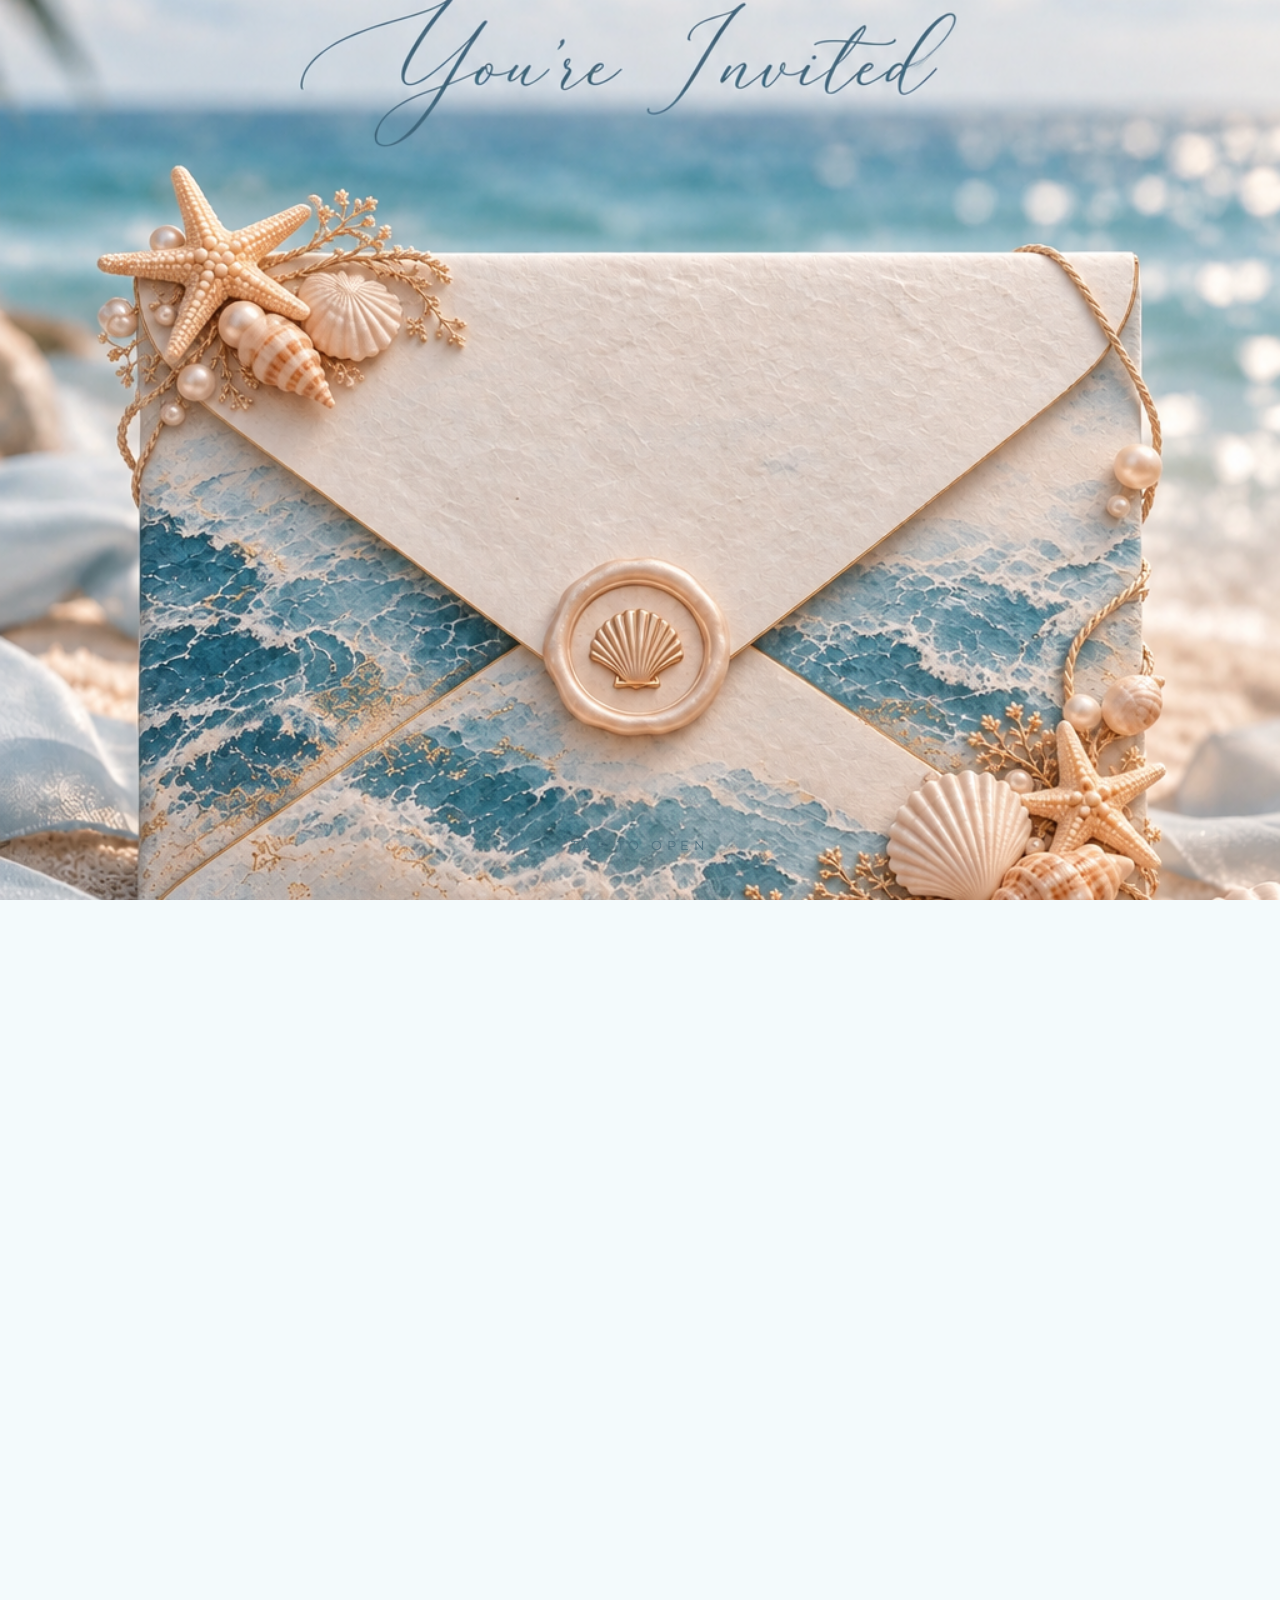
==== index.html @ 0bbb9b0a "Create index.html" ====
<!doctype html>
<html lang="en">
<head>
<meta charset="utf-8">
<meta http-equiv="refresh" content="0;url=Khloud-Mohamed-wedding-final-envelope.html">
<script>
window.location.replace("Khloud-Mohamed-wedding-final-envelope.html");
</script>
</head>
<body></body>
</html>
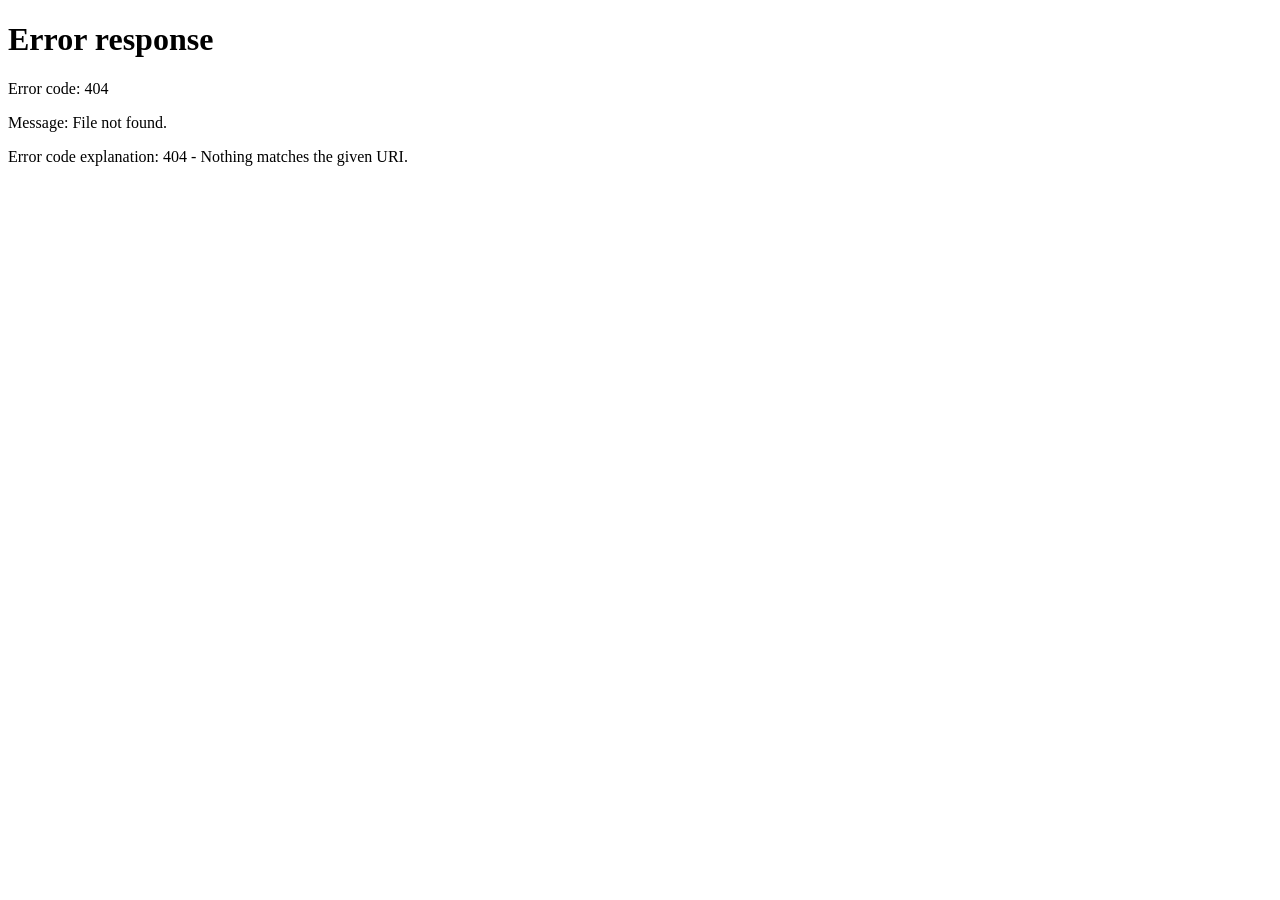
==== commit ef264846: "Update index.html" ====
--- a/index.html
+++ b/index.html
@@ -2,9 +2,19 @@
 <html lang="en">
 <head>
 <meta charset="utf-8">
+<meta name="viewport" content="width=device-width, initial-scale=1">
+<title>Khloud & Mohamed 💍</title>
+<meta property="og:title" content="Khloud & Mohamed 💍">
+<meta property="og:description" content="Wedding Invitation · 14 October 2026 · 5:00 PM">
+<meta property="og:type" content="website">
+<meta property="og:image" content="https://khloudeslam94-wq.github.io/-khloud-mohamed-wedding/opening.jpg">
+<meta name="twitter:card" content="summary_large_image">
+<meta name="twitter:title" content="Khloud & Mohamed 💍">
+<meta name="twitter:description" content="Wedding Invitation · 14 October 2026 · 5:00 PM">
+<meta name="twitter:image" content="https://khloudeslam94-wq.github.io/-khloud-mohamed-wedding/opening.jpg">
 <meta http-equiv="refresh" content="0;url=Khloud-Mohamed-wedding-final-envelope.html">
 <script>
-window.location.replace("Khloud-Mohamed-wedding-final-envelope.html");
+window.location.replace("Khloud-Mohamed-wedding-with-music-60s.html");
 </script>
 </head>
 <body></body>
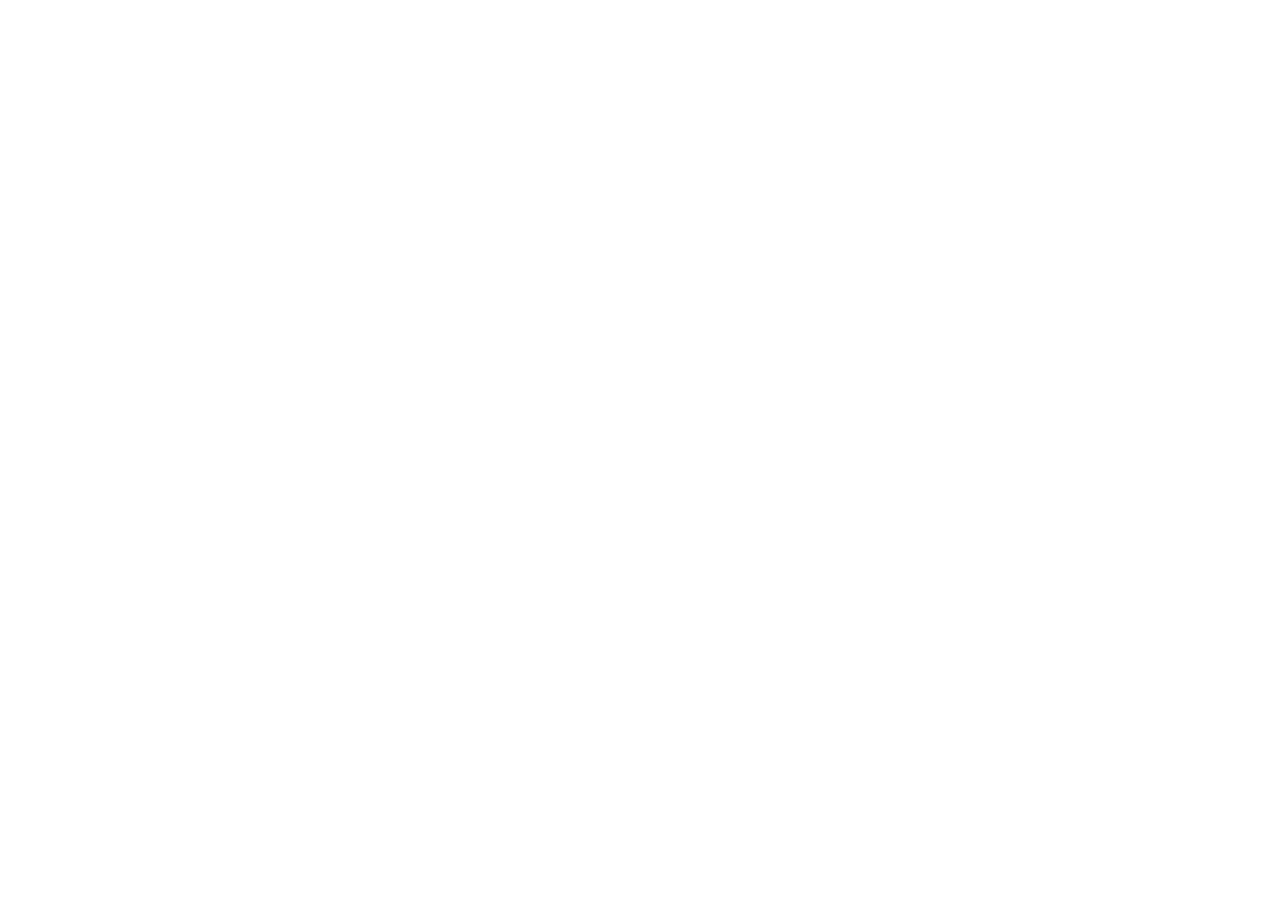
==== commit 21f479d9: "Update index.html" ====
--- a/index.html
+++ b/index.html
@@ -12,7 +12,7 @@
 <meta name="twitter:title" content="Khloud & Mohamed 💍">
 <meta name="twitter:description" content="Wedding Invitation · 14 October 2026 · 5:00 PM">
 <meta name="twitter:image" content="https://khloudeslam94-wq.github.io/-khloud-mohamed-wedding/opening.jpg">
-<meta http-equiv="refresh" content="0;url=Khloud-Mohamed-wedding-final-envelope.html">
+<meta http-equiv="refresh" content="0;url=khloud-mohamed-wedding-with-music-60s-share.html
 <script>
 window.location.replace("Khloud-Mohamed-wedding-with-music-60s.html");
 </script>
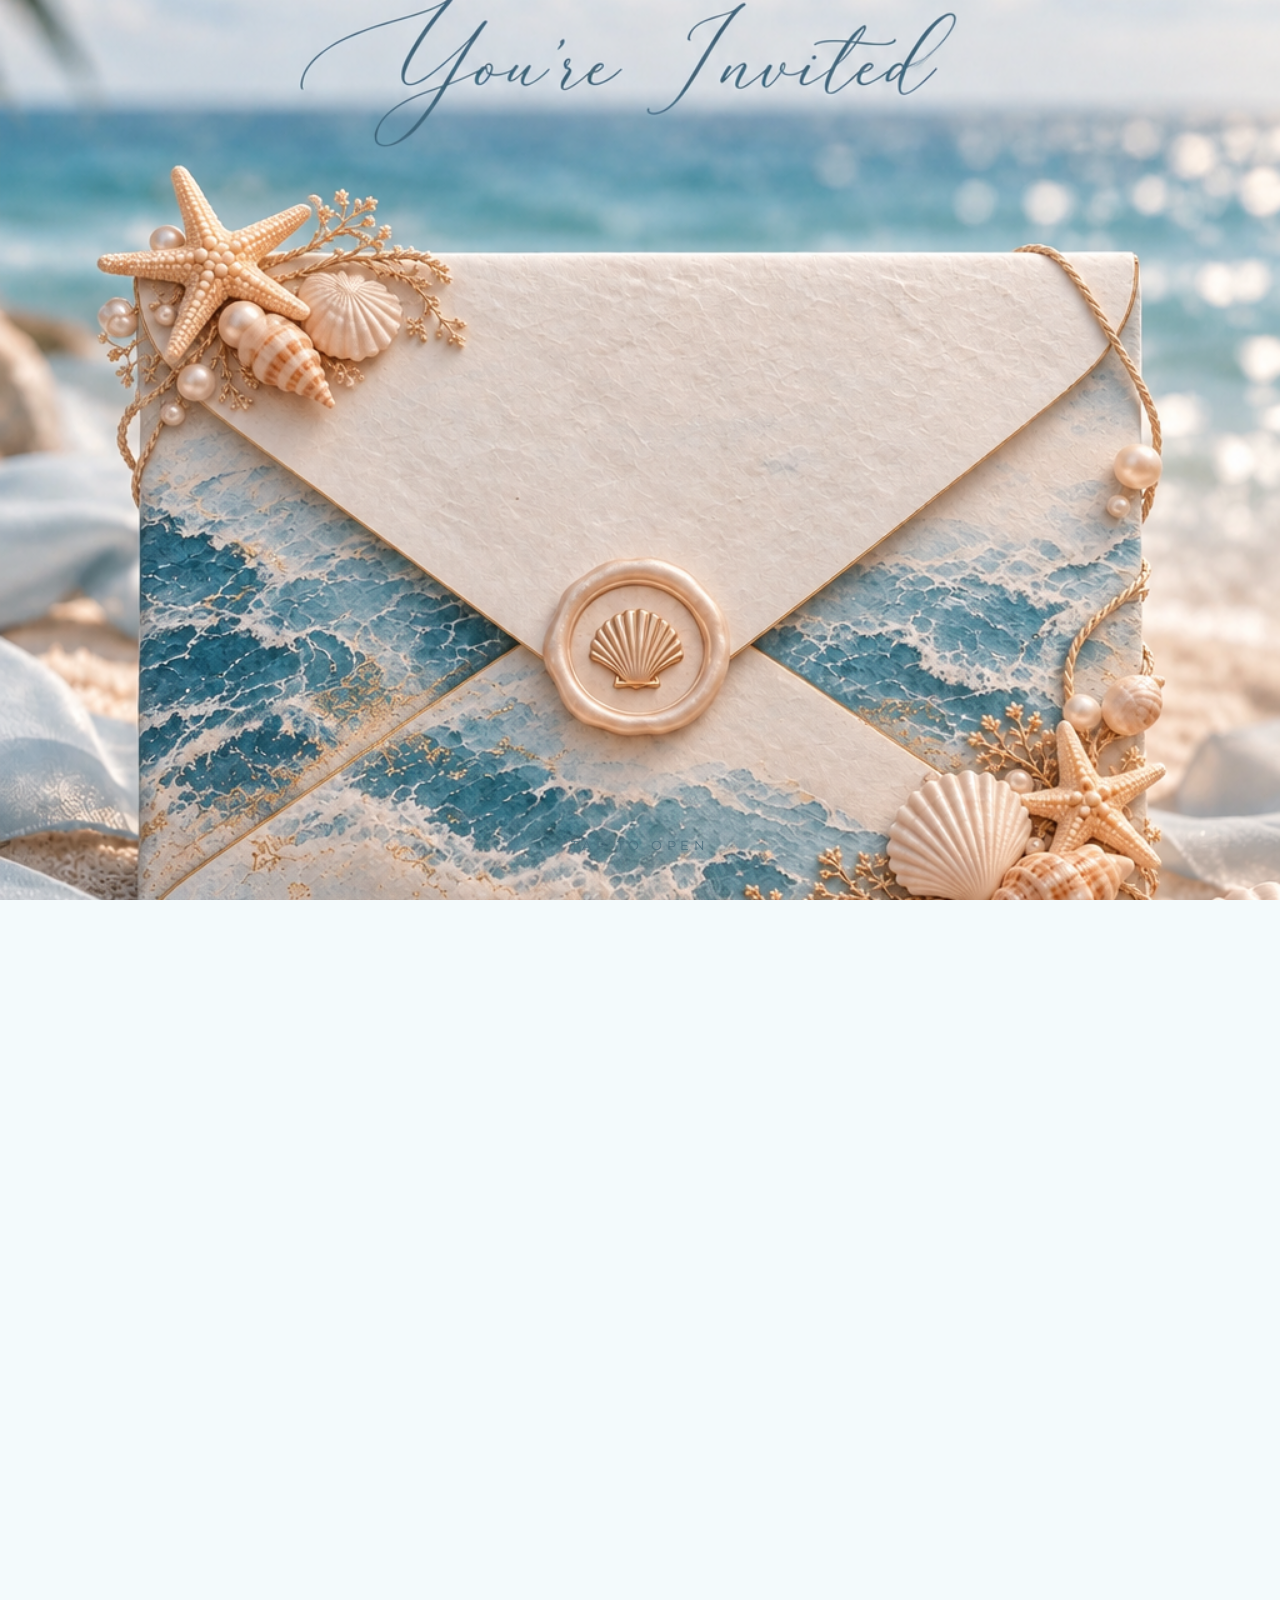
==== commit 02840e79: "Update index.html" ====
--- a/index.html
+++ b/index.html
@@ -12,9 +12,9 @@
 <meta name="twitter:title" content="Khloud & Mohamed 💍">
 <meta name="twitter:description" content="Wedding Invitation · 14 October 2026 · 5:00 PM">
 <meta name="twitter:image" content="https://khloudeslam94-wq.github.io/-khloud-mohamed-wedding/opening.jpg">
-<meta http-equiv="refresh" content="0;url=khloud-mohamed-wedding-with-music-60s-share.html
+<meta http-equiv="refresh" content="0;url=Khloud-Mohamed-wedding-with-music-60s-share.html">
 <script>
-window.location.replace("Khloud-Mohamed-wedding-with-music-60s.html");
+window.location.replace("Khloud-Mohamed-wedding-with-music-60s-share.html");
 </script>
 </head>
 <body></body>
